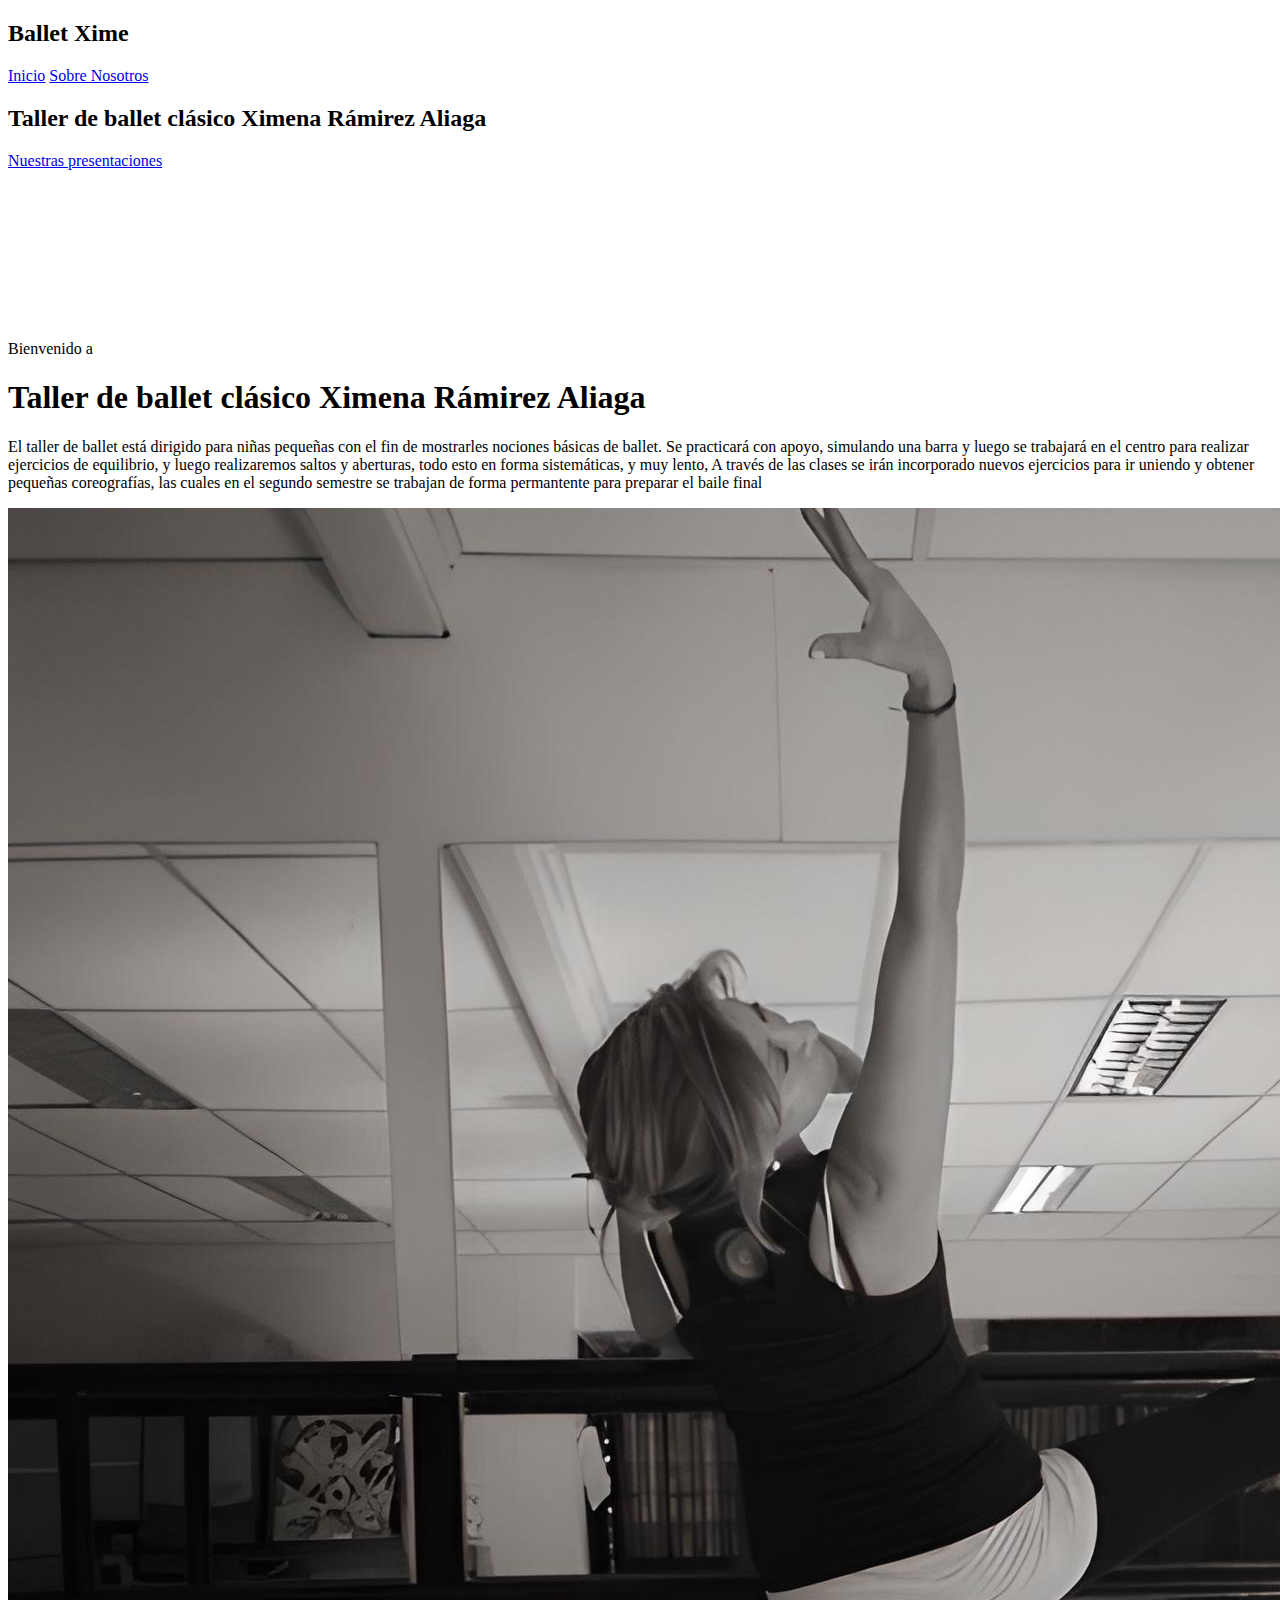
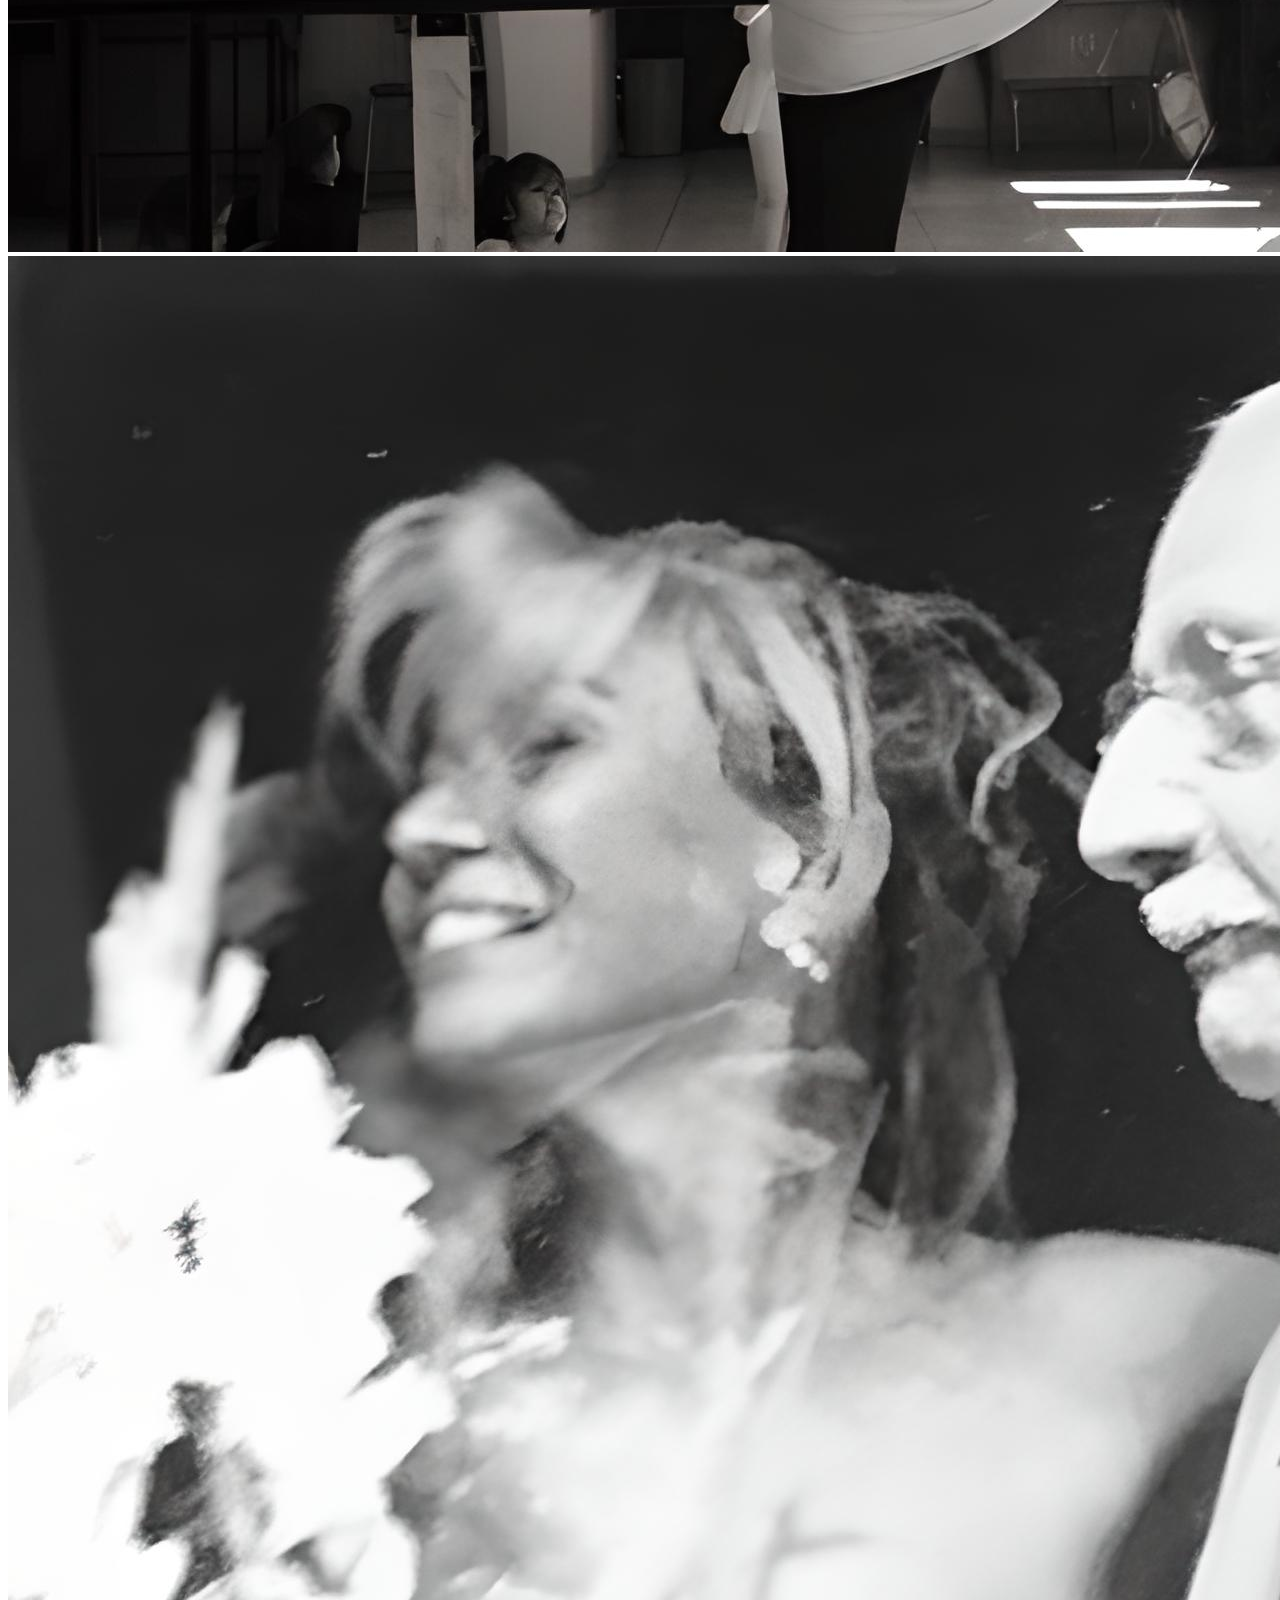
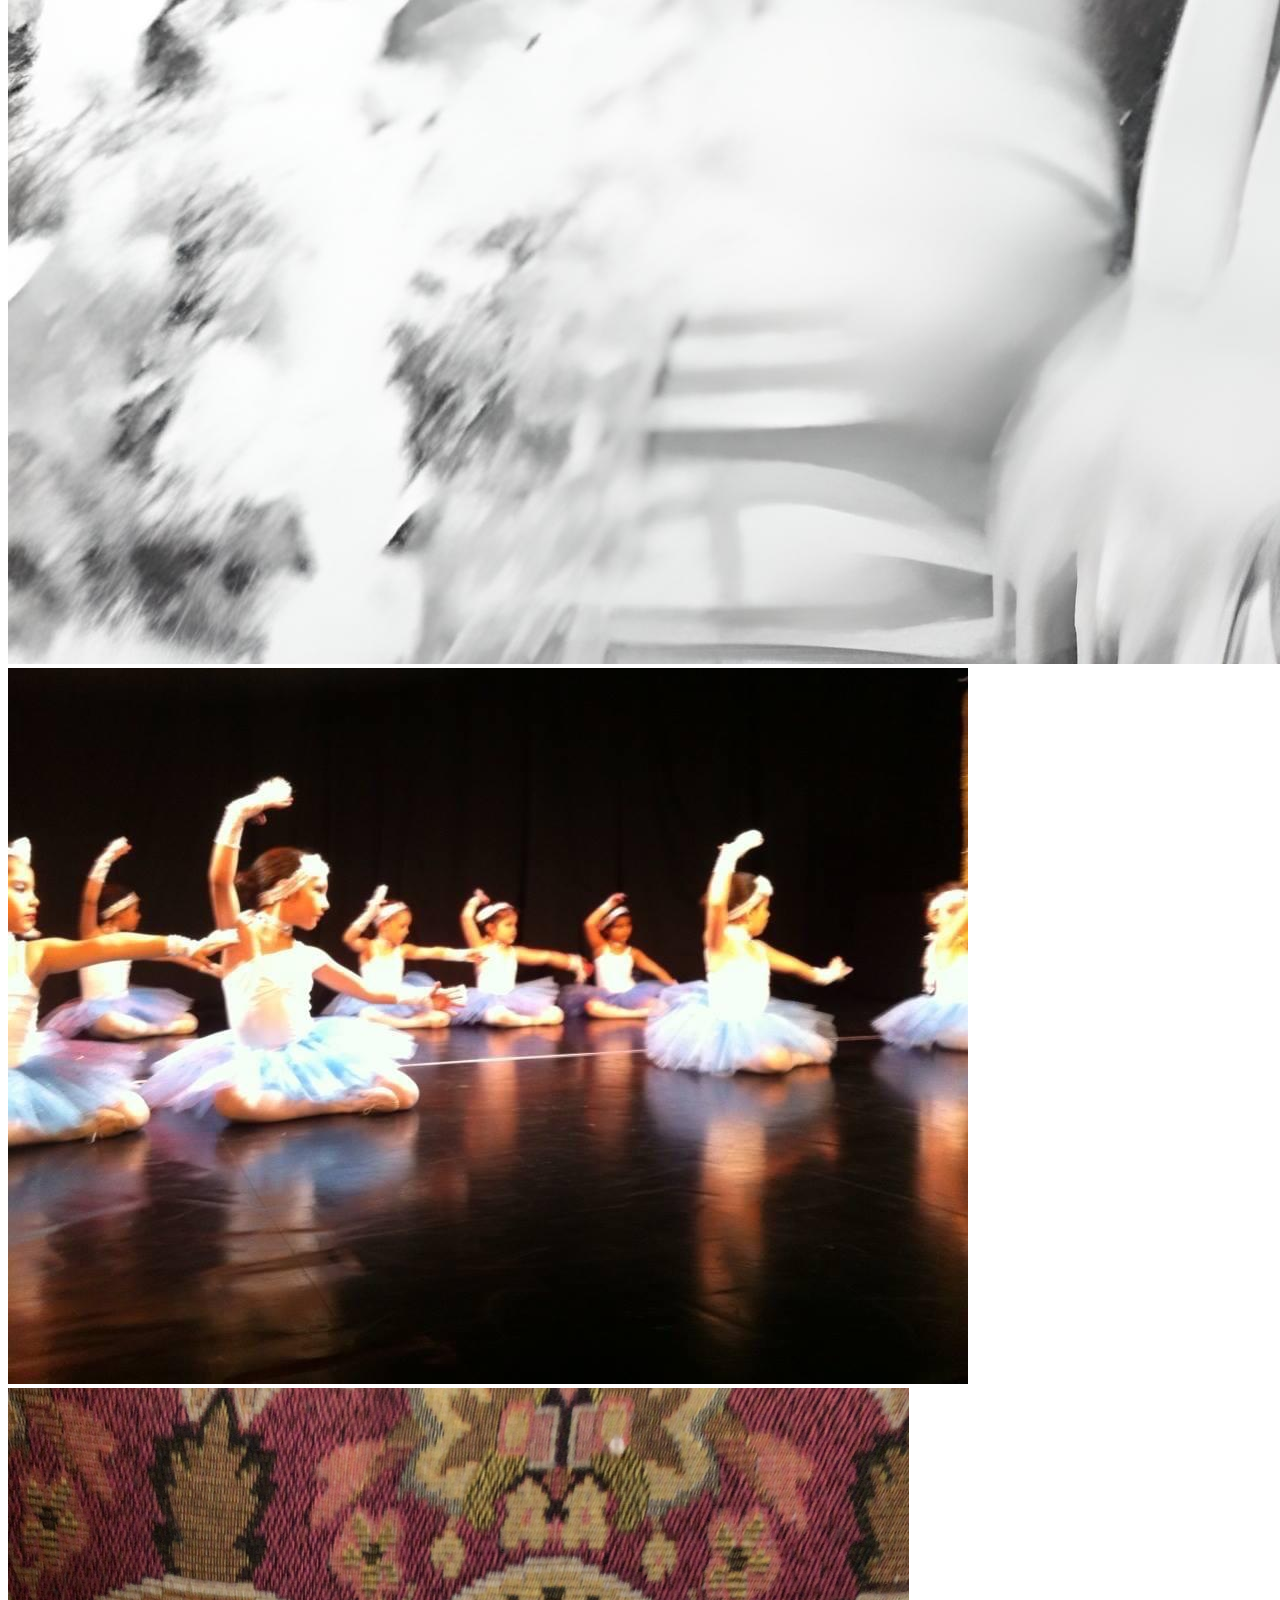
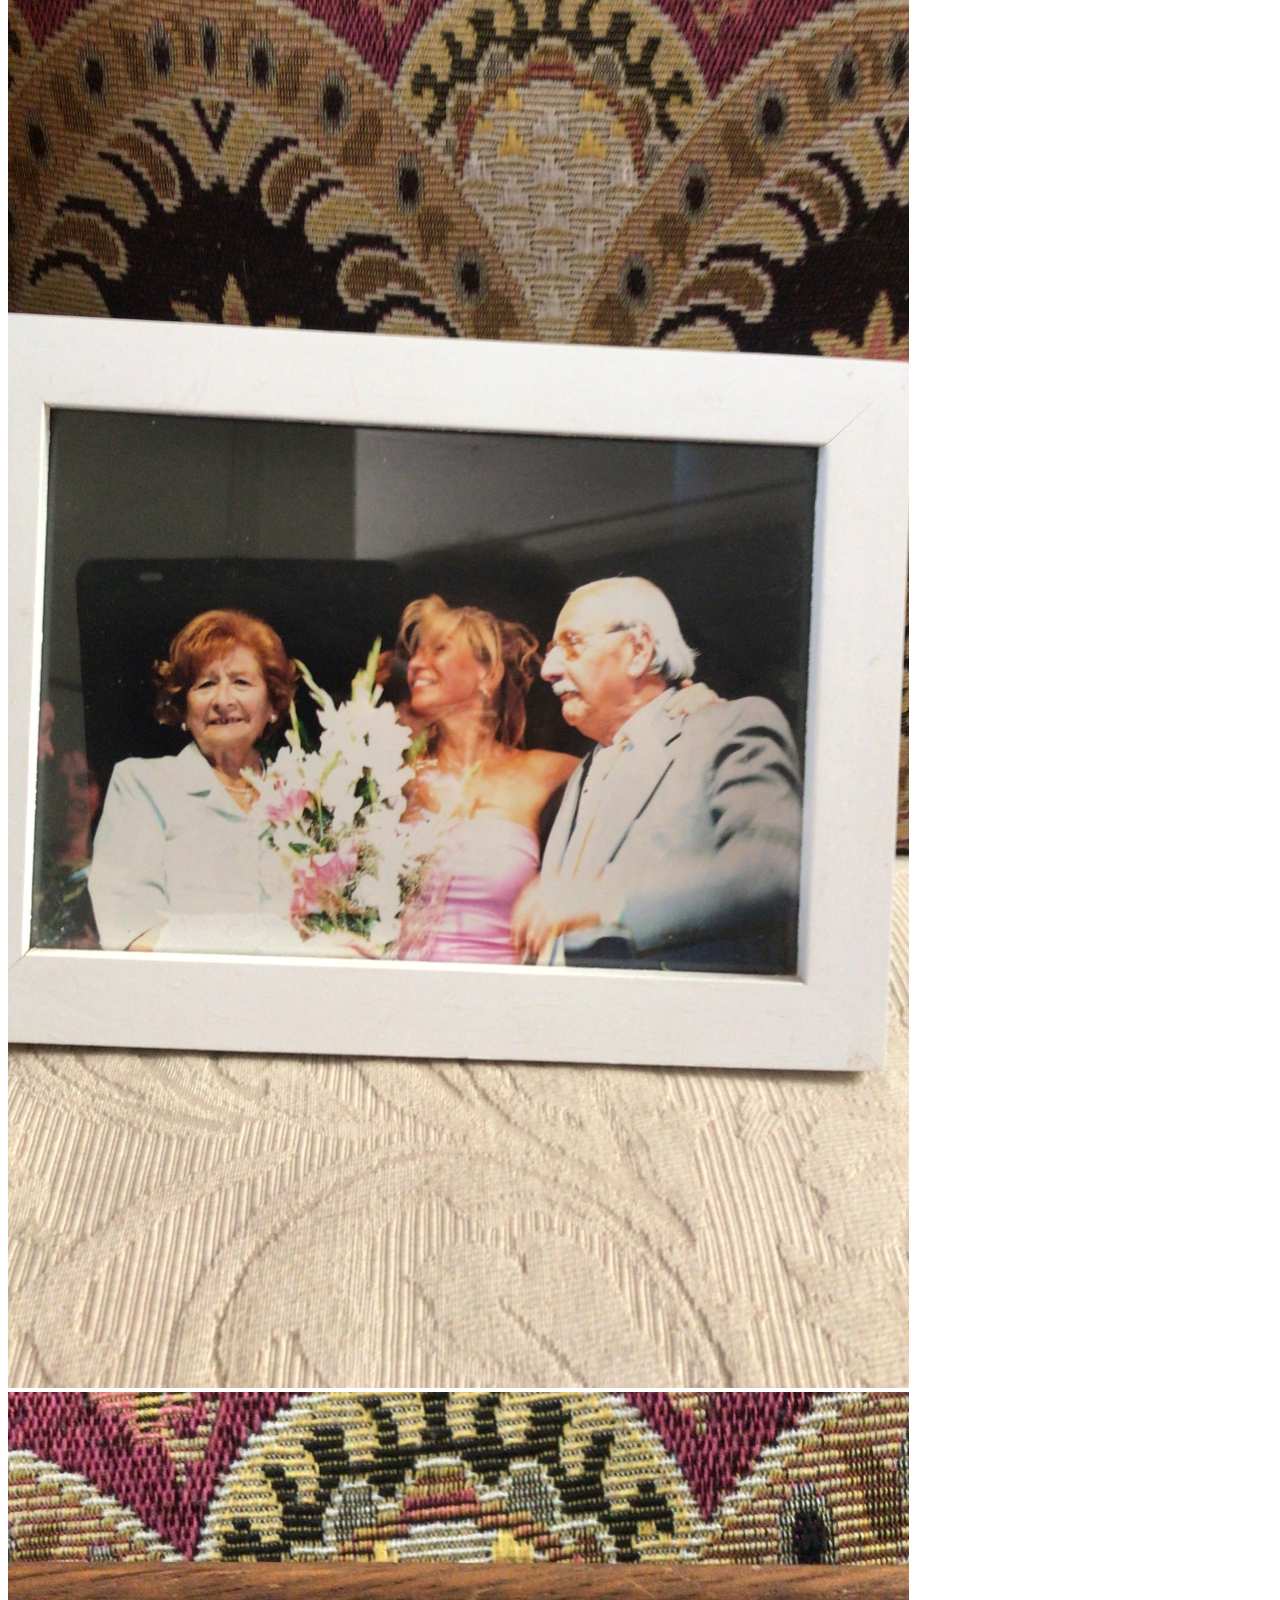
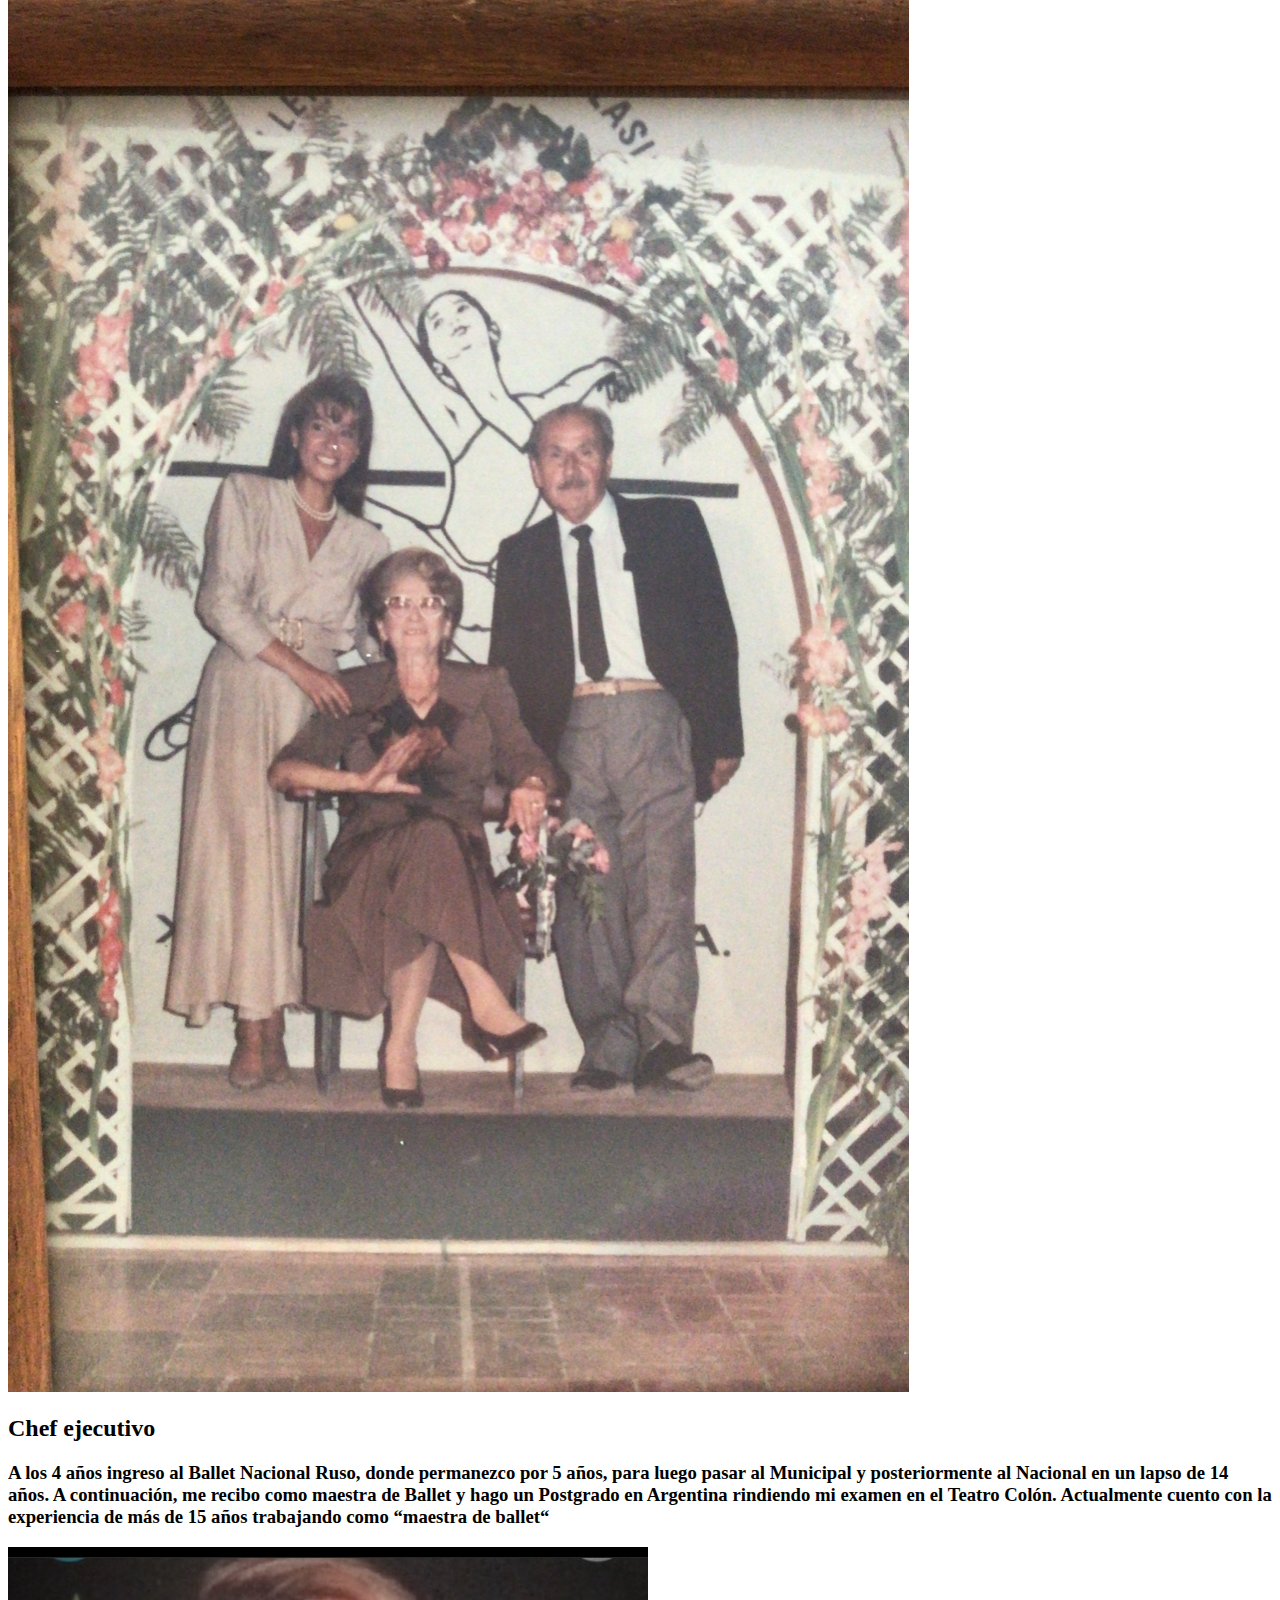
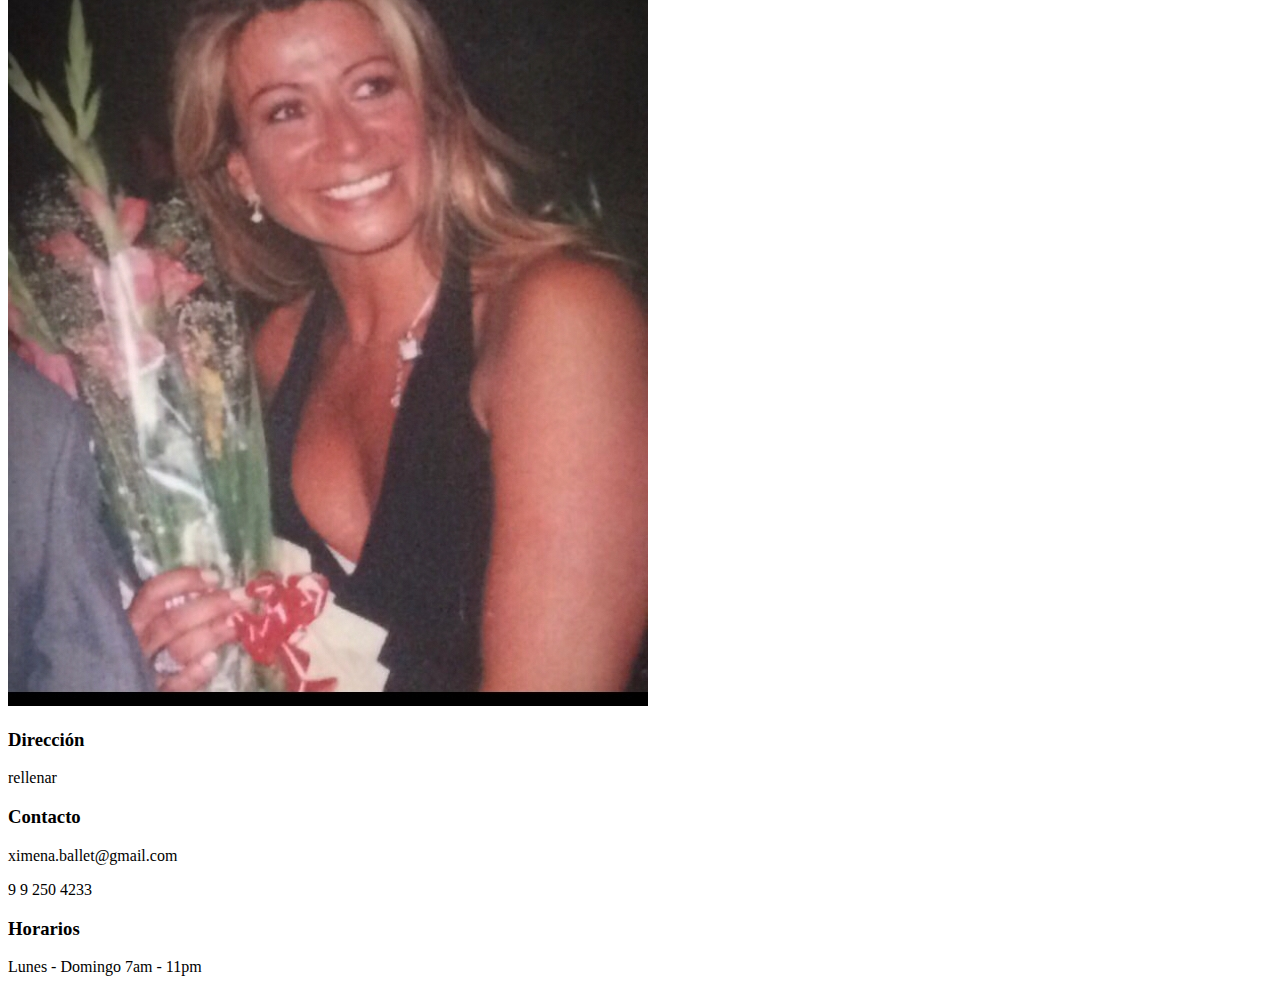
==== index.html @ ea2ce41e "Add files via upload" ====
<!DOCTYPE html>
<html lang="es">
<head>
    <meta charset="UTF-8">
    <meta http-equiv="X-UA-Compatible" content="IE=edge">
    <meta name="viewport" content="width=device-width, initial-scale=1.0">
    <title>Taller de ballet clásico Ximena Rámirez Aliaga</title>
    <link rel="preconnect" href="https://fonts.googleapis.com">
    <link rel="preconnect" href="https://fonts.gstatic.com" crossorigin>
    <link href="https://fonts.googleapis.com/css2?family=Bad+Script&family=Dancing+Script:wght@400;500;700& display=swap" rel="stylesheet">
    <link rel="stylesheet" href="/css/normalize.css">
    <link rel="stylesheet" href="/css/style.css">
</head>
<body>
    <header class="encabezado">
        <div class="contenedor-navegacion">
            <div class="contenido-navegacion contenedor">
                <div class="logo">
                    <h2>Ballet Xime</h2>
                </div>
                <nav class="navegacion ocultar">
                    <a href="/all/index.html">Inicio</a>
                    <a href="/all/sobreNosotros.html">Sobre Nosotros</a>
                </nav>
                <div class="hamburguesa">
                    <span></span><span></span><span></span>
                </div>
            </div>
        </div>
        <div class="contenido-header">
            <div class="contenedor-encabezado">
                <div class="texto-encabezado">
                    <h2>Taller de ballet clásico Ximena Rámirez Aliaga</h2>
                    <a href="/all/presentaciones.html" class="btn bordes">Nuestras presentaciones</a>
                </div>
                <video autoplay loop muted>
                    <source src="/asset/video/VID-20230124-WA0000.mp4">
                </video>
            </div>
        </div>
    </header>
    <div class="contenedor-nosotros contenedor">
        <div class="texto-nosotros">
            <p class="bienvenida">Bienvenido a</p>
            <h1>Taller de ballet clásico Ximena Rámirez Aliaga</h1>
            <p>
                El taller de ballet está dirigido para niñas pequeñas con el fin de mostrarles nociones básicas de ballet.
                Se practicará con apoyo, simulando una barra y luego se trabajará en el centro para realizar ejercicios de equilibrio, y luego realizaremos saltos y aberturas, todo esto en forma sistemáticas, y muy lento, A través de las clases se irán incorporado nuevos ejercicios para ir uniendo y obtener pequeñas coreografías, las cuales en el segundo semestre se trabajan de forma permantente para preparar el baile final
            </p>
        </div>
        <div class="imagenes-nosotros">
            <div class="imagen1">
                <img src="/asset/img/ballet1.png" alt="mujer bailando ballet">
                <img src="/asset/img/ballet2.png" alt="mujer celebra premio">
                <img src="/asset/img/ballet3.png" alt="presentación infantil ballet clásico">
                <img src="/asset/img/WhatsApp Image 2023-01-24 at 1.06.53 PM.jpeg" alt="presentación infantil ballet">
                <img src="/asset/img/WhatsApp Image 2023-01-24 at 1.08.25 PM.jpeg" alt="ballet">
            </div>
        </div>
    </div>
    <section class="chef contenedor">
        <h2>Chef ejecutivo</h2>
        <div class="contenido-chef">
            <div class="texto-chef">
                <h3>A los 4 años ingreso al Ballet
                    Nacional Ruso, donde permanezco
                    por 5 años, para luego pasar al
                    Municipal y posteriormente al
                    Nacional en un lapso de 14 años. A
                    continuación, me recibo como
                    maestra de Ballet y hago un
                    Postgrado en Argentina rindiendo mi
                    examen en el Teatro Colón.
                    Actualmente cuento con la
                    experiencia de más de 15 años
                    trabajando como “maestra de ballet“
                    </h3>
                </h3>
            <div class="imagen-chef">
                <img src="/asset/img/bailarina.jpeg" alt="fotografia bailarina">
            </div>
        </div>
    </section>
    </div>
    <div class="pie-pagina ">
        <div class="contenedor-piepagina contenedor">
            <div class="info">
                <h3>Dirección</h3>
                <p>rellenar</p>
            </div>
            <div class="info">
                <h3>Contacto</h3>
                <p>ximena.ballet@gmail.com </p>
                <p>9 9 250 4233</p>
            </div>
                    <div class="info">
                        <h3>Horarios</h3>
                        <p>Lunes - Domingo 7am - 11pm</p>
                        <div class="redes-sociales redes-pie">
                            <i class="fab fa-facebook-square"></i>
                            <i class="fab fa-twitter-square"></i>
                            <i class="fab fa-instagram"></i>
                        </div>
                    </div>
                </div>
            </div>
        </div>
    </div>
        <script src="/js/main.js"></script>
    
</body>
</html>
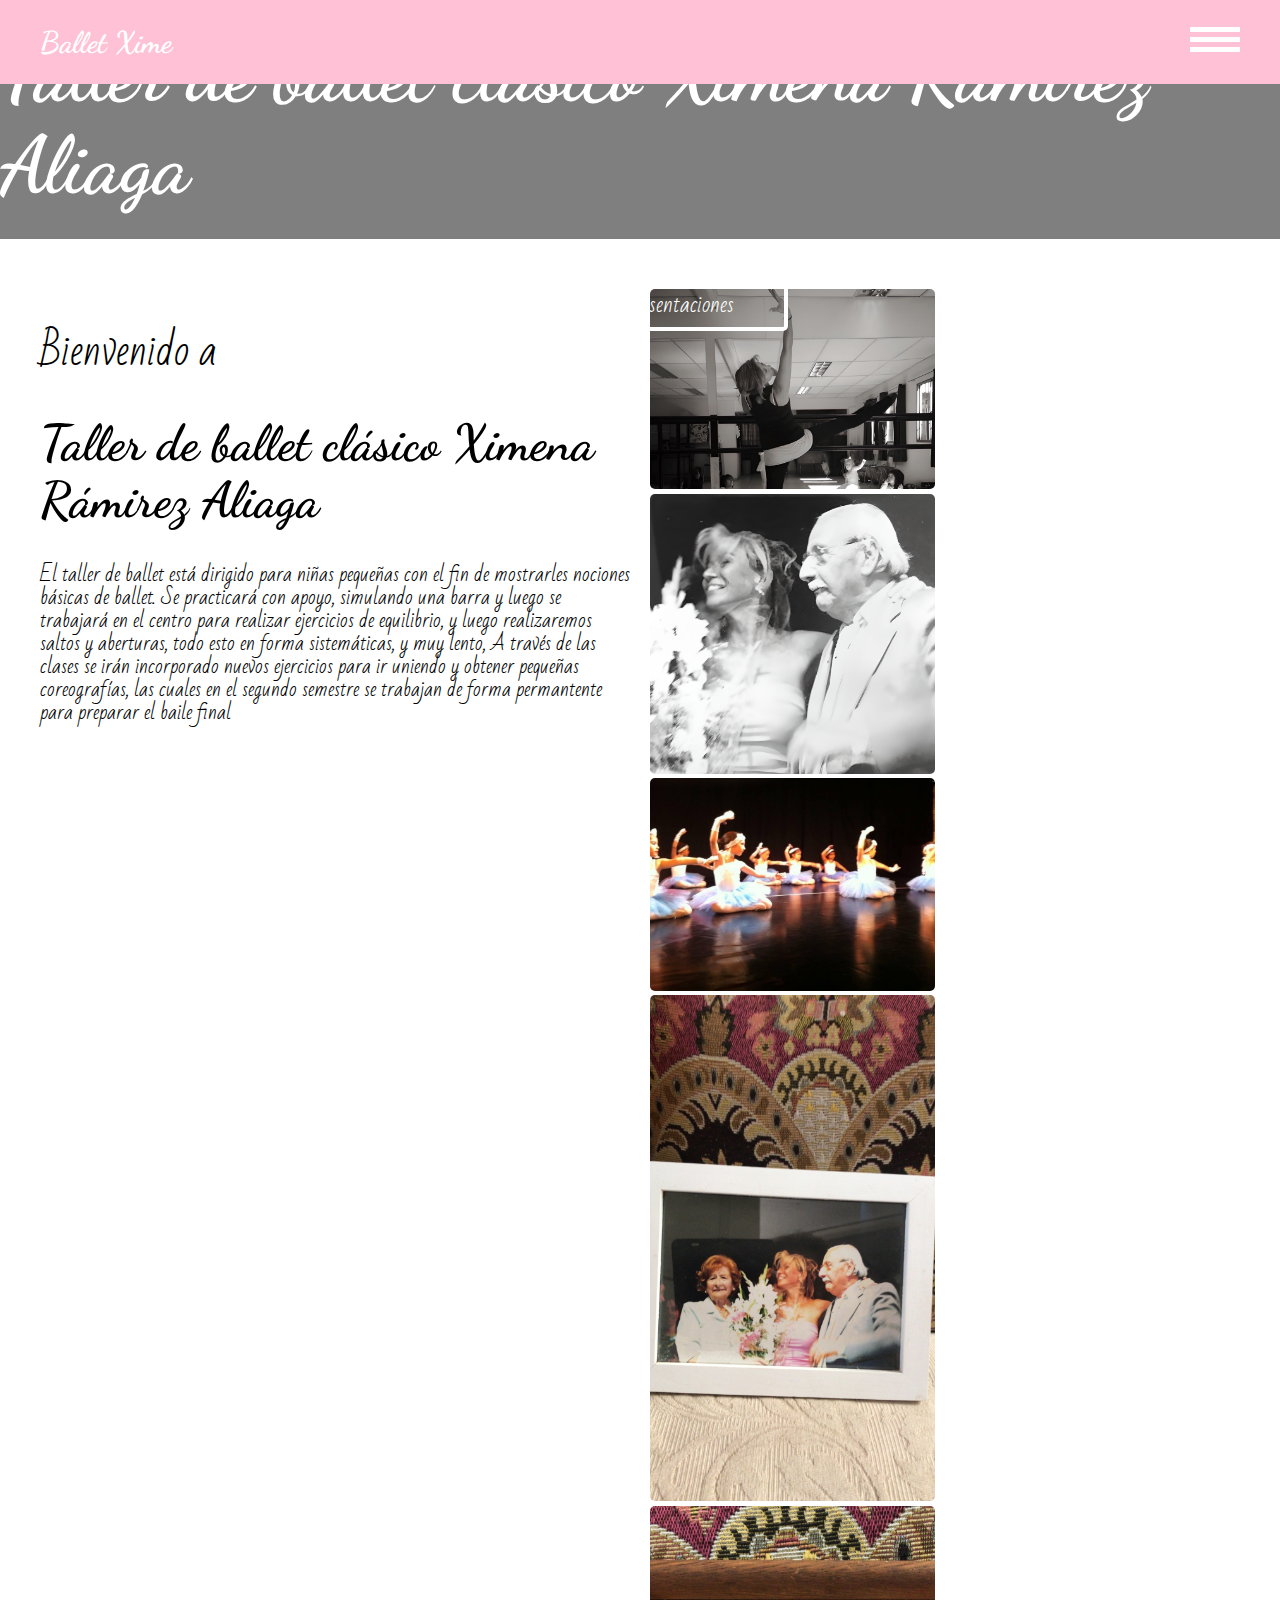
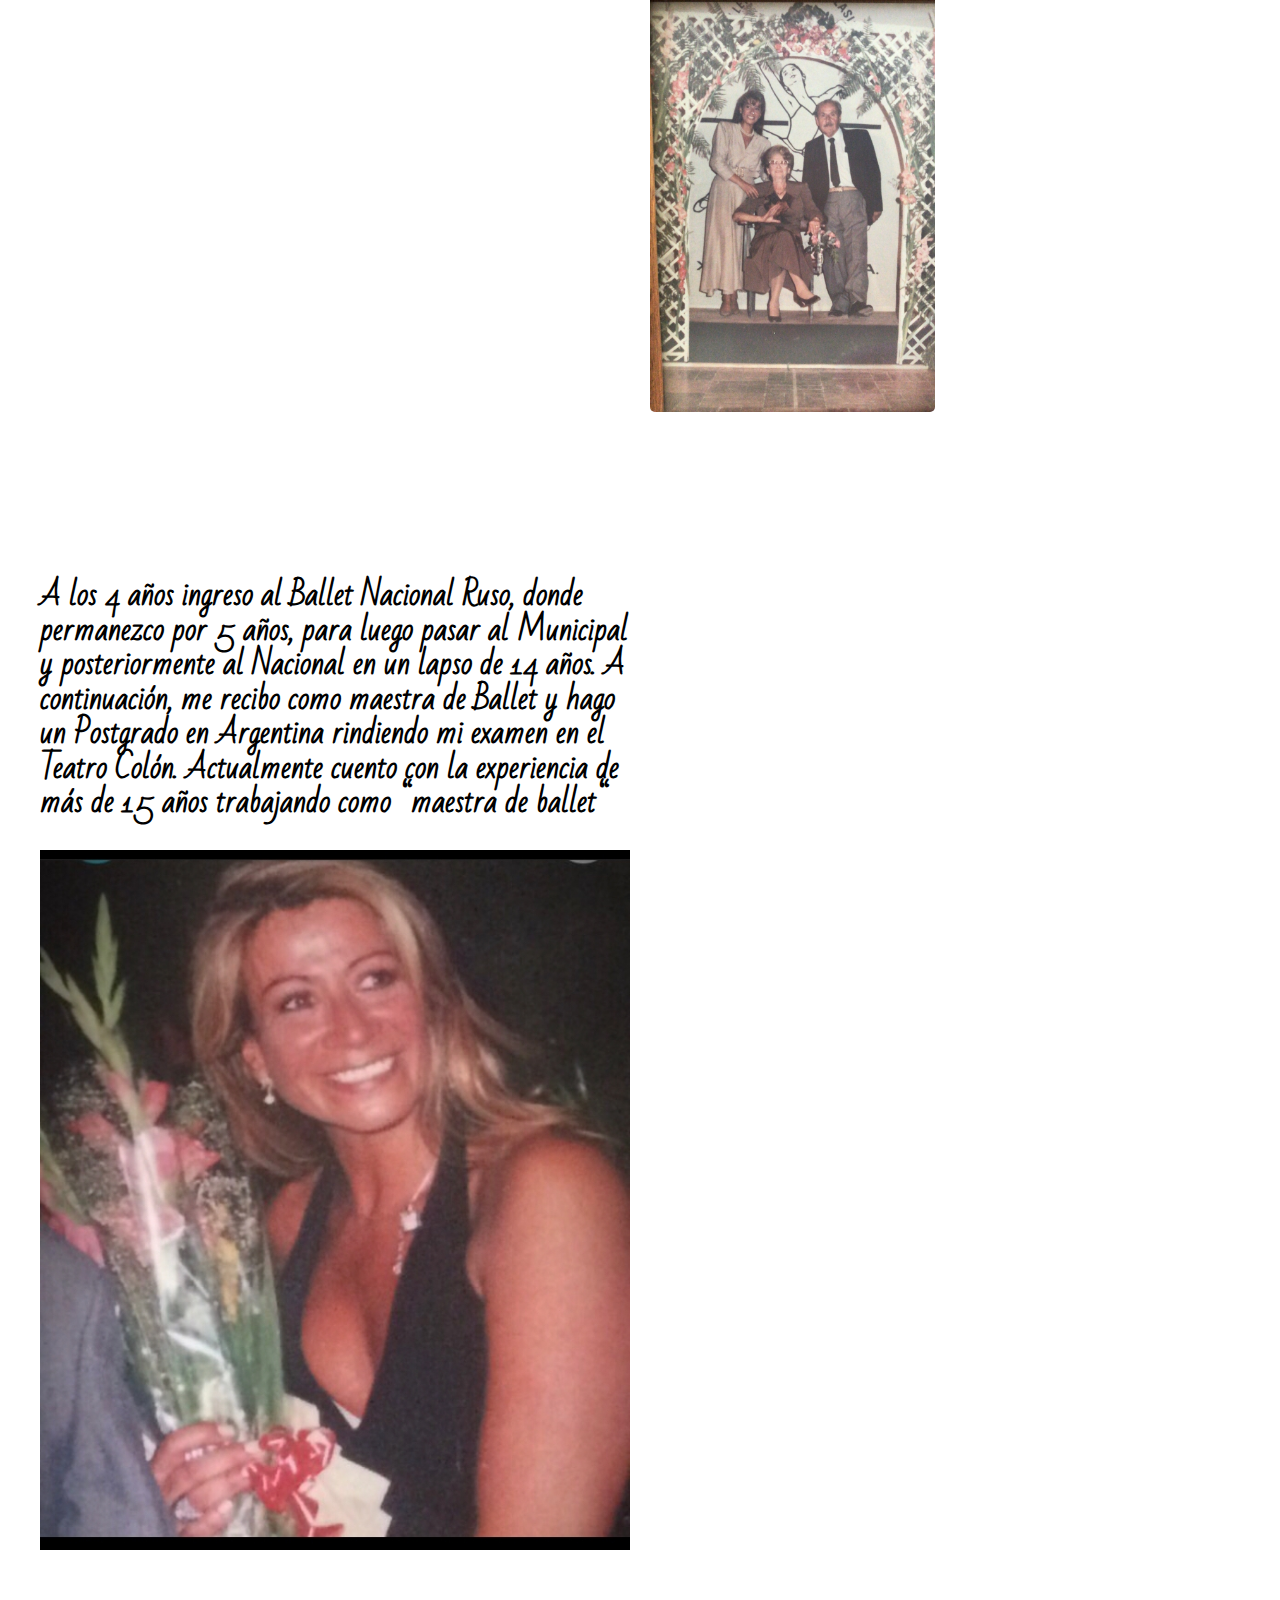
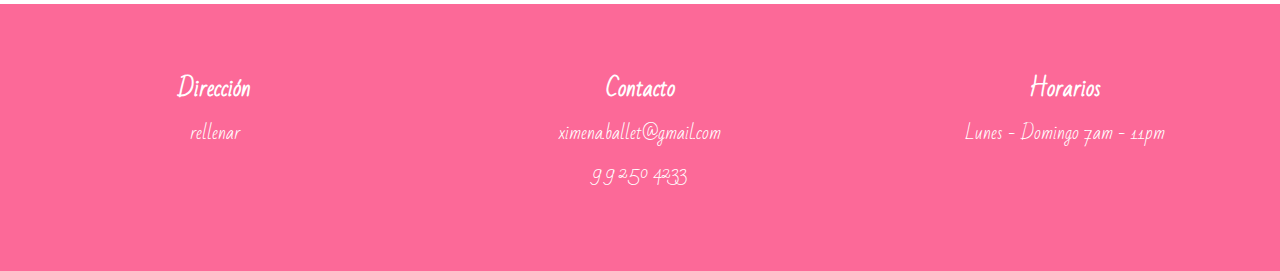
==== commit 2911d7e2: "Update index.html" ====
--- a/index.html
+++ b/index.html
@@ -8,8 +8,8 @@
     <link rel="preconnect" href="https://fonts.googleapis.com">
     <link rel="preconnect" href="https://fonts.gstatic.com" crossorigin>
     <link href="https://fonts.googleapis.com/css2?family=Bad+Script&family=Dancing+Script:wght@400;500;700& display=swap" rel="stylesheet">
-    <link rel="stylesheet" href="/css/normalize.css">
-    <link rel="stylesheet" href="/css/style.css">
+    <link rel="stylesheet" href="css/normalize.css">
+    <link rel="stylesheet" href="css/style.css">
 </head>
 <body>
     <header class="encabezado">
@@ -19,8 +19,8 @@
                     <h2>Ballet Xime</h2>
                 </div>
                 <nav class="navegacion ocultar">
-                    <a href="/all/index.html">Inicio</a>
-                    <a href="/all/sobreNosotros.html">Sobre Nosotros</a>
+                    <a href="index.html">Inicio</a>
+                    <a href="sobreNosotros.html">Sobre Nosotros</a>
                 </nav>
                 <div class="hamburguesa">
                     <span></span><span></span><span></span>
@@ -31,10 +31,10 @@
             <div class="contenedor-encabezado">
                 <div class="texto-encabezado">
                     <h2>Taller de ballet clásico Ximena Rámirez Aliaga</h2>
-                    <a href="/all/presentaciones.html" class="btn bordes">Nuestras presentaciones</a>
+                    <a href="presentaciones.html" class="btn bordes">Nuestras presentaciones</a>
                 </div>
                 <video autoplay loop muted>
-                    <source src="/asset/video/VID-20230124-WA0000.mp4">
+                    <source src="asset/video/VID-20230124-WA0000.mp4">
                 </video>
             </div>
         </div>
@@ -50,11 +50,11 @@
         </div>
         <div class="imagenes-nosotros">
             <div class="imagen1">
-                <img src="/asset/img/ballet1.png" alt="mujer bailando ballet">
-                <img src="/asset/img/ballet2.png" alt="mujer celebra premio">
-                <img src="/asset/img/ballet3.png" alt="presentación infantil ballet clásico">
-                <img src="/asset/img/WhatsApp Image 2023-01-24 at 1.06.53 PM.jpeg" alt="presentación infantil ballet">
-                <img src="/asset/img/WhatsApp Image 2023-01-24 at 1.08.25 PM.jpeg" alt="ballet">
+                <img src="asset/img/ballet1.png" alt="mujer bailando ballet">
+                <img src="asset/img/ballet2.png" alt="mujer celebra premio">
+                <img src="asset/img/ballet3.png" alt="presentación infantil ballet clásico">
+                <img src="asset/img/WhatsApp Image 2023-01-24 at 1.06.53 PM.jpeg" alt="presentación infantil ballet">
+                <img src="asset/img/WhatsApp Image 2023-01-24 at 1.08.25 PM.jpeg" alt="ballet">
             </div>
         </div>
     </div>
@@ -77,7 +77,7 @@
                     </h3>
                 </h3>
             <div class="imagen-chef">
-                <img src="/asset/img/bailarina.jpeg" alt="fotografia bailarina">
+                <img src="asset/img/bailarina.jpeg" alt="fotografia bailarina">
             </div>
         </div>
     </section>
@@ -106,7 +106,7 @@
             </div>
         </div>
     </div>
-        <script src="/js/main.js"></script>
+        <script src="js/main.js"></script>
     
 </body>
-</html>+</html>
--- a/css/style.css
+++ b/css/style.css
@@ -0,0 +1,522 @@
+:root{
+    --rosadoChicle: #fc6998;
+    --blanco: #ffff;
+    --rosadoPalido: #ffc1d5;
+    --oscuro: #0000;
+    --titulo: 'Dancing Script', cursive;
+    --parrafo: 'Bad Script', cursive;
+}
+
+html{
+    box-sizing: border-box;
+    /*1rem = 10px*/
+    font-size: 62.5%;
+}
+body{
+    font-size: 1.6rem;
+    overflow-x: hidden;
+}
+
+*,*::after, *::before{
+    box-sizing: inherit;
+}
+/*globales*/
+.contenedor{
+    max-width: 120rem;
+    margin: 0 auto;
+    width: 95%;
+}
+
+ul{
+    font-family: var(--parrafo);
+}
+
+h1,h2{
+    font-family: var(--titulo);
+}
+h3, p, a{
+    font-family: var(--parrafo);
+}
+
+img{
+    max-width: 100%;
+}
+
+.ocultar{
+    display: none;
+}
+.btn-cerrar{
+    font-size: 3rem;
+    font-weight: bold;
+    color: var(--blanco);
+    position: absolute;
+    top: 0;
+    right: 50px;
+    user-select: none;
+
+}
+.pantalla-completa{
+    position: absolute;
+    top: 0;
+    left: 0;
+    bottom: 0;
+    right: 0;
+    background-color: rgba(0,0,0,.5);
+    z-index: 4;
+}
+
+@keyframes desplazamiento {
+    0%{
+        transform: translateX(100%);
+    }
+
+    100%{
+        transform:translateX(0);
+    }
+}
+
+.btn-cerrar:hover{
+    cursor: pointer;
+}
+.btn{
+    text-decoration: none;
+    color: var(--blanco);
+    font-size: 2rem;
+    text-transform: capitalize;
+    padding: 1rem 5rem;
+    border-radius: 5px;
+    transition: all .3s ease-in-out;
+}
+
+@media(min-width: 768px) {
+    .btn{
+        font-size: 2.2rem;
+    }
+}
+.bordes{
+    border: 3px solid var(--blanco);
+}
+@media(min-width: 768px) {
+    .bordes{
+        border: 4px solid var(--blanco);
+    }
+}
+/*encabezado*/
+.contenedor-navegacion{
+    background-color: var(--rosadoPalido);
+    position: relative;
+    z-index: 5;
+  
+}
+.contenido-navegacion{
+    display: flex;
+    align-items: center;
+    justify-content: space-between;
+    
+   
+}
+.logo h2, .navegacion a {
+  color: var(--blanco);  
+}
+.logo h2{
+    font-size: 3rem;
+}
+.navegacion a{
+    text-decoration: none;
+    font-size: 2.2rem;
+    padding: 1.5rem;
+    padding-left: 4rem;
+    display: block;
+    transition: color .3s ease-in-out;
+    text-align: center;
+}
+
+@media(min-width: 768px) {
+    .navegacion a{
+        text-align: left;
+    }
+}
+.navegacion a:nth-child(even):hover{
+    color: var(--rosadoPalido);
+}
+.navegacion a:nth-child(odd):hover{
+    color: var(--rosadoPalido);
+}
+.navegacion a:first-of-type{
+    margin-top: 5rem;
+}
+.navegacion{
+    position: absolute;
+    top: 0;
+    right: 0;
+    bottom: 0;
+    height: 100vh;
+    width: 40rem;
+    padding: 3rem 4rem;
+    background-color: var(--rosadoPalido);
+    animation: desplazamiento .5s ease-in-out;
+}
+
+.hamburguesa:hover{
+    cursor: pointer;
+}
+
+.hamburguesa span{
+    background-color: var(--blanco);
+    display: block;
+    width: 5rem;
+    height: .5rem;
+    margin-bottom: .5rem;
+}
+
+/*video*/
+.contenido-header{
+    position: relative;
+}
+
+.contenido-header::before{
+    content: '';
+    position: absolute;
+    top:0;
+    left: 0;
+    right: 0;
+    bottom: 0;
+    background-color: rgba(0,0,0,.5);
+}
+
+.texto-encabezado{
+    position: absolute;
+    z-index: 2;
+    width: 100%;
+    height: 80%;
+    display: flex;
+    flex-direction: column;
+    align-items: center;
+    justify-content: center;
+}
+.texto-encabezado h2{
+    color: var(--blanco);
+    font-size: 4rem;
+}
+
+@media(min-width: 768px) {
+    .texto-encabezado h2{
+        font-size: 8rem;
+    }
+}
+
+video{
+    width: 100%;
+    height: 100%;
+}
+
+/*sobre nosotros*/
+.contenedor-nosotros{
+    
+    padding-top: 5rem;
+}
+@media(min-width: 768px) {
+    .contenedor-nosotros{
+        display: flex;
+         justify-content: space-between;
+    }   
+}
+.texto-nosotros, .imagenes-nosotros{
+   
+    flex: 0 0 calc(50% - 1rem) ;
+}
+.texto-nosotros .bienvenida{
+    font-size: 4rem;
+    color: var(--verde);
+    text-align: center;
+}
+@media(min-width: 768px) {
+    .texto-nosotros .bienvenida{
+        text-align: left;
+    }
+}
+.texto-nosotros h1{
+    font-size: 5rem;
+    text-align: center;
+}
+@media(min-width: 768px) {
+    .texto-nosotros h1{
+        text-align: left;
+    }
+}
+.texto-nosotros p{
+    font-size: 2rem;
+    text-align: center;
+}
+@media(min-width: 768px) {
+    .texto-nosotros p{
+        text-align: left;
+    }
+}
+.imagenes-nosotros{
+    display: flex;
+    justify-content: space-between;
+}
+.imagenes-nosotros img{
+    border-radius: 5px;
+}
+.imagen1, .imagenes2{
+    flex: 0 0 calc(50% - 1rem);
+}
+.imagenes2 img{
+    margin-bottom: 1rem;
+}
+.menu{
+    padding-top: 4rem;
+}
+/*platillos*/
+.texto-platillos{
+    text-align: center;
+    font-size: 5rem;
+}
+
+.botones-platillos{
+    display: flex;
+    flex-wrap: wrap;
+    justify-content: space-between;
+}
+.botones-platillos button{
+    flex: 0 0 calc(50% - 1rem);
+    padding: 1rem 3rem;
+}
+@media(min-width: 768px) {
+    .botones-platillos{
+        display: inline-block;
+    }
+    .botones-platillos button{
+        flex: unset;
+    }
+}
+@media(min-width: 768px) {
+    .platillos{
+        display: flex;
+        justify-content: space-between;
+        flex-wrap:wrap;
+    }
+}
+.platillo{
+    flex: 0 0 calc(33.3% - 1rem);
+    border: 1px solid #e1e1e1;
+    padding: 2rem;
+    border-radius: 5px;
+}
+.platillo h2{
+    text-align: center;
+}
+.platillo p{
+    font-size: 1.8rem;
+}
+.precio{
+    display: flex;
+    justify-content: space-between;
+}
+.precio p{
+    font-weight: bold;
+    font-size: 2rem;
+}
+.precio button{
+    padding:1rem;
+    border-radius: 5px;
+    border: none;
+    background-color: var(--rojo);
+    color: var(--blanco);
+    height: 3.8rem;
+}
+.separador{
+    background-image: url('../assets/img/ensalada.webp');
+    background-size: cover;
+    background-position: center center;
+    background-repeat: no-repeat;
+    position: relative;
+    z-index: 2;
+}
+.separador::before{
+    content: '';
+    position: absolute;
+    top: 0;
+    right: 0;
+    left: 0;
+    bottom: 0;
+    background-color: rgba(0,0,0,.5);
+    z-index: -1;
+}
+
+.contenido-separador{
+    padding: 5rem;
+}
+
+.contenido-separador h2{
+    font-size: 4rem;
+    color: var(--blanco);
+    text-align: center;
+}
+@media(min-width: 768px) {
+    .contenido-separador h2{
+        text-align: left;
+        font-size: 5rem;
+        color: var(--blanco);
+    }
+}
+.contenido-separador p{
+    color: var(--blanco);
+    font-size: 3rem;
+    text-align: center;
+}
+@media(min-width: 768px) {
+    .contenido-separador p{
+        text-align: left;
+    }
+}
+
+/*seccion del chef*/
+.chef h2{
+    background-color: var(--rojo);
+    display: inline-block;
+    padding: 1rem 3rem;
+    color: var(--blanco);
+    font-size: 4rem;
+}
+@media(min-width: 768px) {
+    .contenido-chef{
+        display: flex;
+        justify-content: space-between;
+    }
+}
+.texto-chef, .imagen-chef{
+    flex: 0 0 calc(50% - 1rem);
+}
+.texto-chef h3{
+    font-size: 3rem;
+
+}
+.texto-chef p{
+    font-size: 2rem;
+    
+}
+.formulario-contacto{
+    padding-top: 5rem;
+}
+/*formulario contacto*/
+@media(min-width: 768px) {
+    .formulario-contacto{
+        display: flex;
+    }
+}
+.informacion-contacto{
+    display: flex;
+    flex-direction: column;
+    justify-content: center;
+    align-items: center;
+}
+
+.informacion-contacto, .formulario{
+    flex: 0 0 calc(50% - 1rem);
+}
+.informacion-contacto{
+    background-color: var(--rosadoPalido);
+    padding: 2rem;
+}
+
+.informacion-contacto h3, .informacion-contacto p, .redes-sociales i{
+    color: var(--blanco);
+}
+.informacion-contacto h3{
+    font-size: 4rem;
+    font-family: var(--titulos);
+}
+
+.informacion-contacto p{
+    font-size: 2.2rem;
+  
+}
+.informacion-contacto i{
+    margin-right: 1rem;
+}
+
+.redes-sociales{
+    font-size: 3rem;
+}
+
+.formulario{
+    padding: 5rem;
+}
+
+.input-formulario label{
+    display: block;
+    font-size: 2rem;
+    font-family: var(--parrafos);
+    margin-bottom: 1.5rem;
+}
+
+.input-formulario input, .input-formulario textarea{
+    width: 100%;
+}
+.input-formulario input, .input-formulario textarea{
+    padding: 1rem 1.6rem;
+    border: 1px solid #e1e1e1;
+    border-radius: 5px;
+    outline: none;
+    font-family: var(--parrafos);
+}
+.input-formulario textarea{
+    height: 20rem;
+    resize:none;
+}
+
+.pie-pagina{
+    margin-top: 5rem;
+    background-color: var(--rosadoChicle);
+    padding: 5rem;
+}
+@media(min-width:768px){
+    .contenedor-piepagina{
+        display: flex;
+        justify-content: space-between;
+    }
+
+}
+.info{
+    flex: 0 0 calc(25% - 1rem);
+    margin-bottom: 2rem;
+}
+.info h3, .info p{
+    color: var(--blanco);
+    text-align: center;
+}
+.info h3{
+    font-size: 2.2rem;
+}
+.info p{
+    font-size: 1.8rem;
+}
+
+.redes-pie{
+    text-align: center;
+}
+.info input[type="email"]{
+    font-family: var(--parrafos);
+    display: inline-block;
+    margin-bottom: 1rem;
+    padding: 1rem;
+    border-radius: 5px;
+    outline: none;
+    width: 100%;
+}
+
+.info input[type="submit"]{
+    padding: .5rem 2rem;
+    font-size: 1.8rem;
+    border-radius: 0;
+}
+.footer{
+    text-align: center;
+    background-color: var(--rosadoPalido);
+    color: var(--blanco);
+    padding: 2rem;
+    font-size: 2rem;
+}